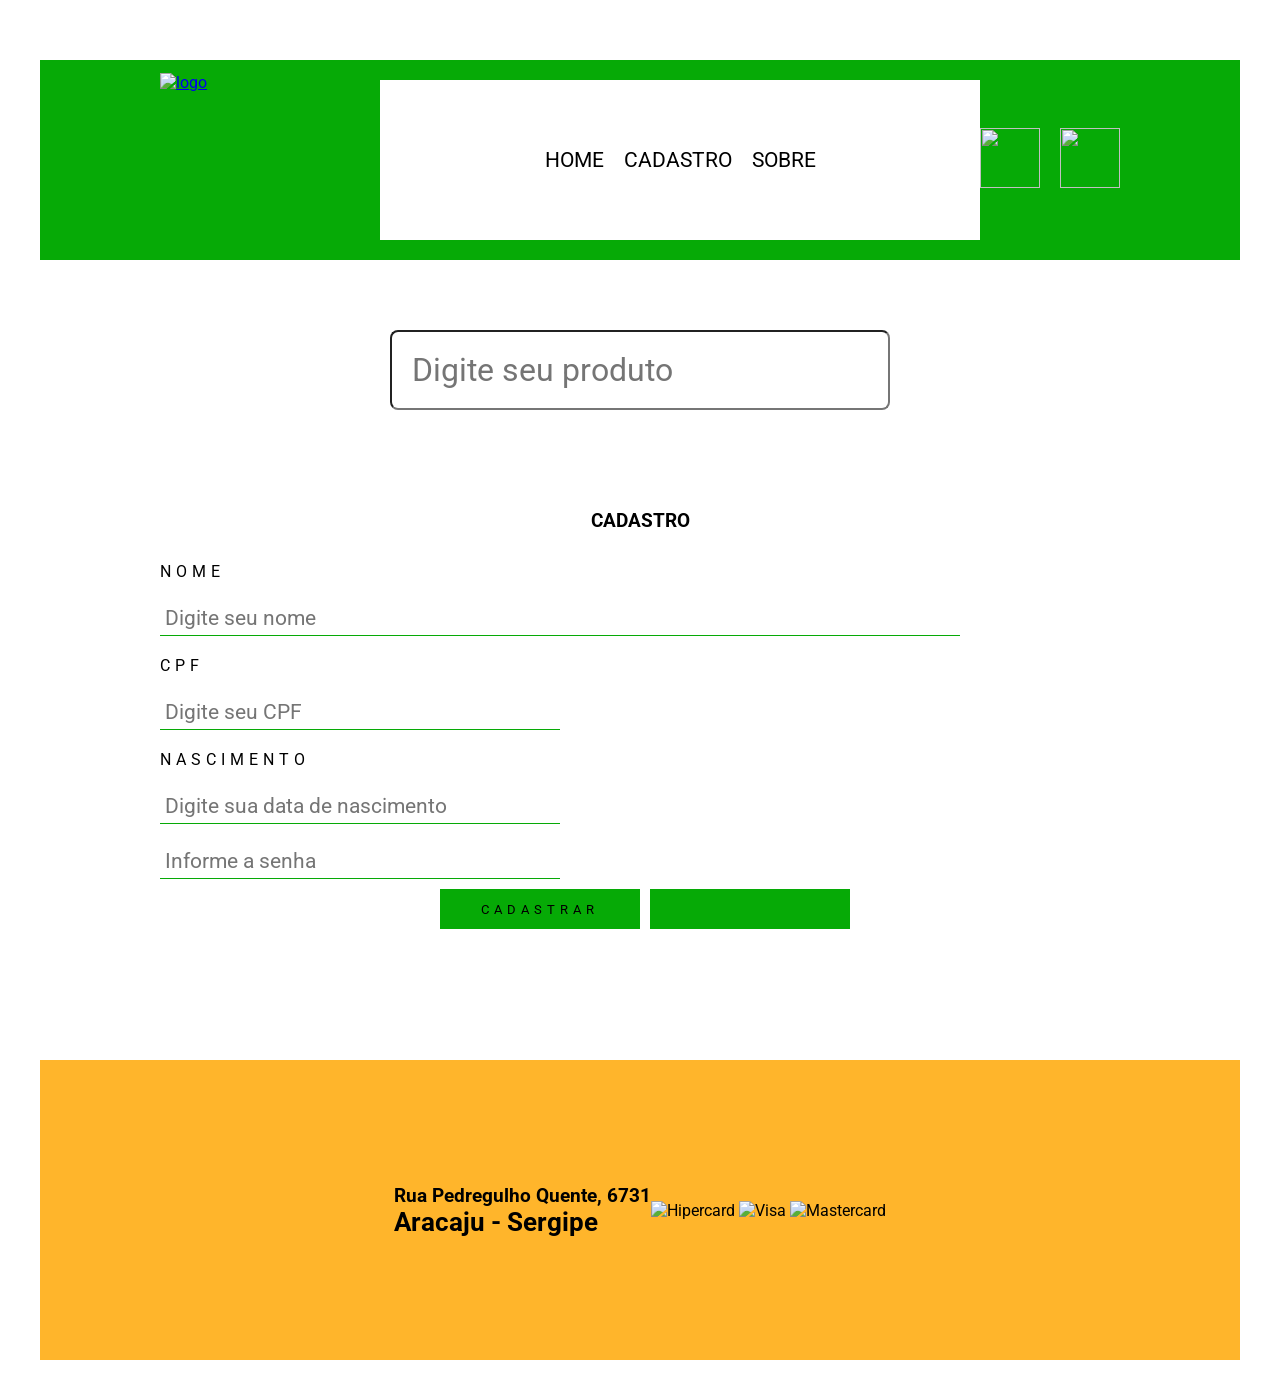
==== paginas/cadastro.html @ 03b14660 "adicionado novos arquivos" ====
<!DOCTYPE html>
<html lang="en">

<head>
    <meta charset="UTF-8">
    <meta name="viewport" content="width=device-width, initial-scale=1.0">
    <title>Loja Virtual</title>

    <!--LINK PRA ADICIONAR O FAVICON-->
    <link rel="shortcut icon" href="imagens/icones/favicon.ico" type="image/x-icon">

    <!--LINK PARA O ARQUIVO-->
    <link rel="stylesheet" href="../css/style_estrutura_paginas.css">
    <link rel="stylesheet" href="../css/style_formulario.css">
</head>

<body>
    <main id="geral">
        <header id="cabecalho">
            <div id="logo">
                <a href="index.html">
                    <img src="imagens/icones/logo.png" alt="logo">
                </a>
            </div>

            <nav id="menu">
                <ul>
                    <li><a href="index.html" class="lnk_menu"> Home</a></li>
                    <li><a href="paginas/cadastro.html" class="lnk_menu"> Cadastro</a></li>
                    <li><a href="paginas/sobre.html" class="lnk_menu"> Sobre</a></li>

                </ul>
            </nav>

            <div id="div-icones">
                <ul>
                    <li><a href="/paginas/login.html" class="lnk_icone"><img src="imagens/icones/login.png"></a></li>
                    <li><a href="/paginas/carrinho.html" class="lnk_icone"><img src="imagens/icones/carrinho.png"
                                alt=""></a></li>
                </ul>
            </div>
        </header>

        <section id="pesquisa">
            <input type="text" name="pesquisa" id="pesquisa" placeholder="Digite seu produto">
        </section>

        <section id="formulario">
            <h3>Cadastro</h3>

            <form id="form-pessoa">
                <label for="nome">Nome</label>
                <input type="text" name="nome" id="nome" class="input01" required maxlenght="68"
                    placeholder="Digite seu nome">

                <label for="cpf">CPF</label>
                <input type="text" name="cpf" id="cpf" class="input02" required maxlenght="14"
                    placeholder="Digite seu CPF">

                <label for="data-nascimento">Nascimento</label>
                <input type="text" name="nascimento" id="nascimento" class="input02" required
                    placeholder="Digite sua data de nascimento">

                <div id="div-dados-endereco" class="oculto">
                    <label for="logradouro">Logradouro</label>
                    <input type="text" name="logradouro" id="logradouro" class="input01">

                    <label for="num-residencia">Número</label>
                    <input type="text" name="numero" id="numero" class="input01">

                    <label for="num-residencia">Número</label>
                    <input type="text" name="logradouro" id="logradouro" class="input02" maxlength="10"
                        placeholder="Digite o número da residência" required>

                    <label for="complemento-end">complemento</label>
                    <input type="text" name="complemento-end" id="complemento-end" class="input01">

                    <label for="bairro">Bairro</label>
                    <input type="text" name="bairro" id="bairro" class="input01">

                    <label for="localidade">localidade</label>
                    <input type="text" name="localidade" id="localidade" class="input01">

                    <label for="uf">uf</label>
                    <input type="text" name="uf" id="uf" class="input02">

                </div>

                <label for="senha"></label>
                <input type="password" name="senha" id="senha" class="input02" required maxlenght="6"
                    placeholder="Informe a senha">

                <div id="div-btns">
                    <button type="submit" id="btn-add">Cadastrar</button>
                    <button type="reset" id="btn-limpar"></button>
                </div>

            </form>
        </section>

        <footer id="rodape">
            <div id="dadosloja">
                <h2>Rua Pedregulho Quente, 6731</h2>
                <h1>Aracaju - Sergipe</h1>
            </div>

            <div id="div-cartoes">
                <img src="imagens/icones/hipercard.png" alt="Hipercard">
                <img src="imagens/icones/visa.png" alt="Visa">
                <img src="imagens/icones/master_card.png" alt="Mastercard">
            </div>
        </footer>
    </main>

</body>

</html>
---- css/style_estrutura_paginas.css ----
@import url('https://fonts.googleapis.com/css2?family=Roboto:ital,wght@0,100..900;1,100..900&display=swap');

*{
    margin: 0px;
    padding: 0px;
    box-sizing: border-box;
    font-family: roboto;
}


:root{
    --cor_principal: rgb(6, 170, 6);
    --cor_botao01: rgb(4, 117, 4);
    --cor_lnkmenu: blue;
    --cor_vermelha: red;
    --cor_suave: rgb(255, 181, 43);
}

#geral{
    margin: 20px;
    padding: 20px;
    display: flex;
    flex-direction: column;
    justify-content: center;
    align-items: center;
}

#cabecalho{
    width: 100%;
    height: 200px;
    background-color: var(--cor_principal);
    padding: 1px;
    margin: 20px 0px;
    display: flex;
    justify-content: center;
    align-items: center;
}

#logo{
    width: 220px;
    height: 175px;
    overflow: hidden;
}

#logo-img{
    width: 100%;
    height: 100%;
    object-fit: contain;
}

#menu{
    background-color: white;
    width: 600px;
    height: 160px;
    display: flex;
    align-items: center;
    justify-content: center;

}

#cabecalho ul{
    display: flex;
    list-style: none;
    gap: 20px
}

#div-icones img{
    width: 60px;
    height: 60px;
}


/*FORMATANDO OS MENUS*/
#menu a:link{
    font-size: 1.3em;
    text-transform: uppercase;
    text-decoration: none;
    color: var(--cor_lnk_menu);
}

#menu a:visited{
    font-size: 1.3em;
    text-transform: uppercase;
    text-decoration: none;
    color: var(--cor_lnk_menu);
}

#menu a:hover{
    font-size: 1.3em;
    text-transform: uppercase;
    text-decoration: none;
    color: var(--cor_botao01);
}

#menu a:active{
    font-size: 1.3em;
    text-transform: uppercase;
    text-decoration: none;
    color: var(--cor_vermelha);
}

/*FORMATANDO section PELO ID PESQUISA */
#pesquisa{
    width: 1000px;
    height: 180px;
    display: flex;
    align-items: center;
    justify-content: center;
}

#pesquisa input{
    width: 500px;
    height: 80px;
    padding: 20px;
    border-radius: 8px;
    font-size: 2em;
    background-color: var(--cor_lnk_menu);
}

/*FORMATAÇÃO DOS CARDS*/
#cards{
    width: 1000px;
    min-height: 600px;
    margin: 20px 0px;
    padding: 10px;
    display: grid;
    grid-template-columns: repeat(auto-fit, minmax(250px, 1fr));
    gap: 20px;
    cursor: pointer;
}

.card{
    width: 250px;
    min-height: 600px;
    border: solid 5px var(--cor_principal);
    padding: 15px;
    display: flex;
    flex-direction: column;
    align-items: center;
    justify-content: center;
}

.card:hover{
    transform: translateY(-5px);
}

.card h2{
    text-transform: uppercase;
    letter-spacing: 5px;
    margin: 10px 0px;
}
.card h3{
    margin: 20px 0px;
}

.card button{
    width: 100%;
    height: 45px;
    text-transform: uppercase;
    letter-spacing: 5px;
    border: none;
    background-color: var(--cor_suave)
}

.card img{
    width: 100%;
    min-height: 150px;
}

/*FORMATAÇÃO DO RODAPÉ*/
#rodape{
    width: 100%;
    height: 300px;
    background-color: var(--cor_suave);
    display: flex;
    align-items: center;
    justify-content: center;
}

#dadosloja{
    font-size: 0.8em;
}

#icones-sociais ul{
    list-style: none;
}

#icones-sociais img{
    width: 25px;
    height: 25px;
    margin-left: 50px;
}

#div-cartoes img{
    width: 25px;
    height: 25px;
}
---- css/style_formulario.css ----
@import url(style_estrutura_paginas.css);

/*Formatando SECTION formulario*/
#formulario{
    width: 1000px;
    min-height: 600px;
    padding: 20px;
}

h3{
    text-align: center;
    text-transform: uppercase;
    margin: 30px 0px;
}

label{
    display: block;
    margin: 20px 0px;
    text-transform: uppercase;
    letter-spacing: 5px;
}

.input01, .input02{
    border: none;
    border-bottom: 1px solid var(--cor_principal);
    font-size: 1.3em;
    padding: 5px;
}

.input01{
    width: 800px;
}

.input02{
    width: 400px;
}

#div-btns{
    height: 60px;
    display: flex;
    align-items: center;
    justify-content: center;
}
#div-btns button{
    width: 200px;
    height: 40px;
    margin-left: 10px;
    background-color: var(--cor_principal);
    border: none;
    text-transform: uppercase;
    cursor: pointer;
    font-size: 0.8em;
    letter-spacing: 5px;
}

.oculto{
    display: none;

    
}
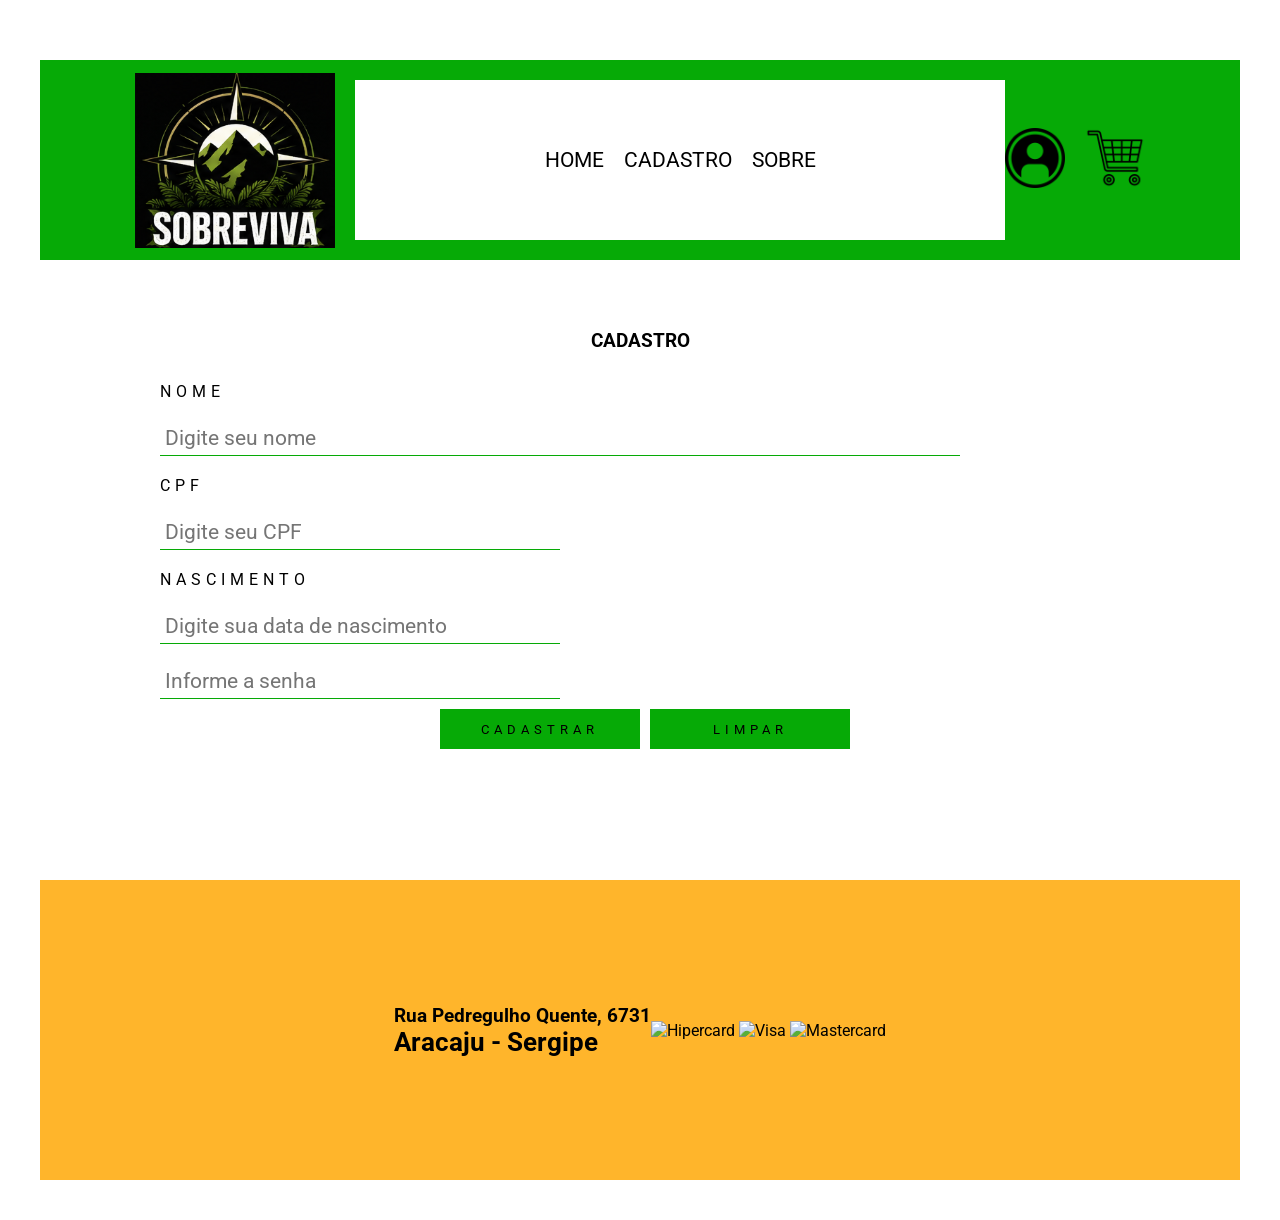
==== commit 7773c5a7: "modificações feitas" ====
--- a/paginas/cadastro.html
+++ b/paginas/cadastro.html
@@ -19,31 +19,27 @@
         <header id="cabecalho">
             <div id="logo">
                 <a href="index.html">
-                    <img src="imagens/icones/logo.png" alt="logo">
+                    <img src="../imagens/icones/logo.png" alt="logo">
                 </a>
             </div>
 
             <nav id="menu">
                 <ul>
                     <li><a href="index.html" class="lnk_menu"> Home</a></li>
-                    <li><a href="paginas/cadastro.html" class="lnk_menu"> Cadastro</a></li>
-                    <li><a href="paginas/sobre.html" class="lnk_menu"> Sobre</a></li>
+                    <li><a href="../paginas/cadastro.html" class="lnk_menu"> Cadastro</a></li>
+                    <li><a href="../paginas/sobre.html" class="lnk_menu"> Sobre</a></li>
 
                 </ul>
             </nav>
 
             <div id="div-icones">
                 <ul>
-                    <li><a href="/paginas/login.html" class="lnk_icone"><img src="imagens/icones/login.png"></a></li>
-                    <li><a href="/paginas/carrinho.html" class="lnk_icone"><img src="imagens/icones/carrinho.png"
+                    <li><a href="../paginas/login.html" class="lnk_icone"><img src="../imagens/icones/login.png"></a></li>
+                    <li><a href="../paginas/carrinho.html" class="lnk_icone"><img src="../imagens/icones/carrinho.png"
                                 alt=""></a></li>
                 </ul>
             </div>
         </header>
-
-        <section id="pesquisa">
-            <input type="text" name="pesquisa" id="pesquisa" placeholder="Digite seu produto">
-        </section>
 
         <section id="formulario">
             <h3>Cadastro</h3>
@@ -92,7 +88,7 @@
 
                 <div id="div-btns">
                     <button type="submit" id="btn-add">Cadastrar</button>
-                    <button type="reset" id="btn-limpar"></button>
+                    <button type="reset" id="btn-limpar">Limpar</button>
                 </div>
 
             </form>
--- a/css/style_estrutura_paginas.css
+++ b/css/style_estrutura_paginas.css
@@ -50,7 +50,7 @@
 
 #menu{
     background-color: white;
-    width: 600px;
+    width: 650px;
     height: 160px;
     display: flex;
     align-items: center;
@@ -122,7 +122,7 @@
     width: 1000px;
     min-height: 600px;
     margin: 20px 0px;
-    padding: 10px;
+    padding: 20px;
     display: grid;
     grid-template-columns: repeat(auto-fit, minmax(250px, 1fr));
     gap: 20px;
@@ -194,4 +194,6 @@
 #div-cartoes img{
     width: 25px;
     height: 25px;
-}+}
+
+
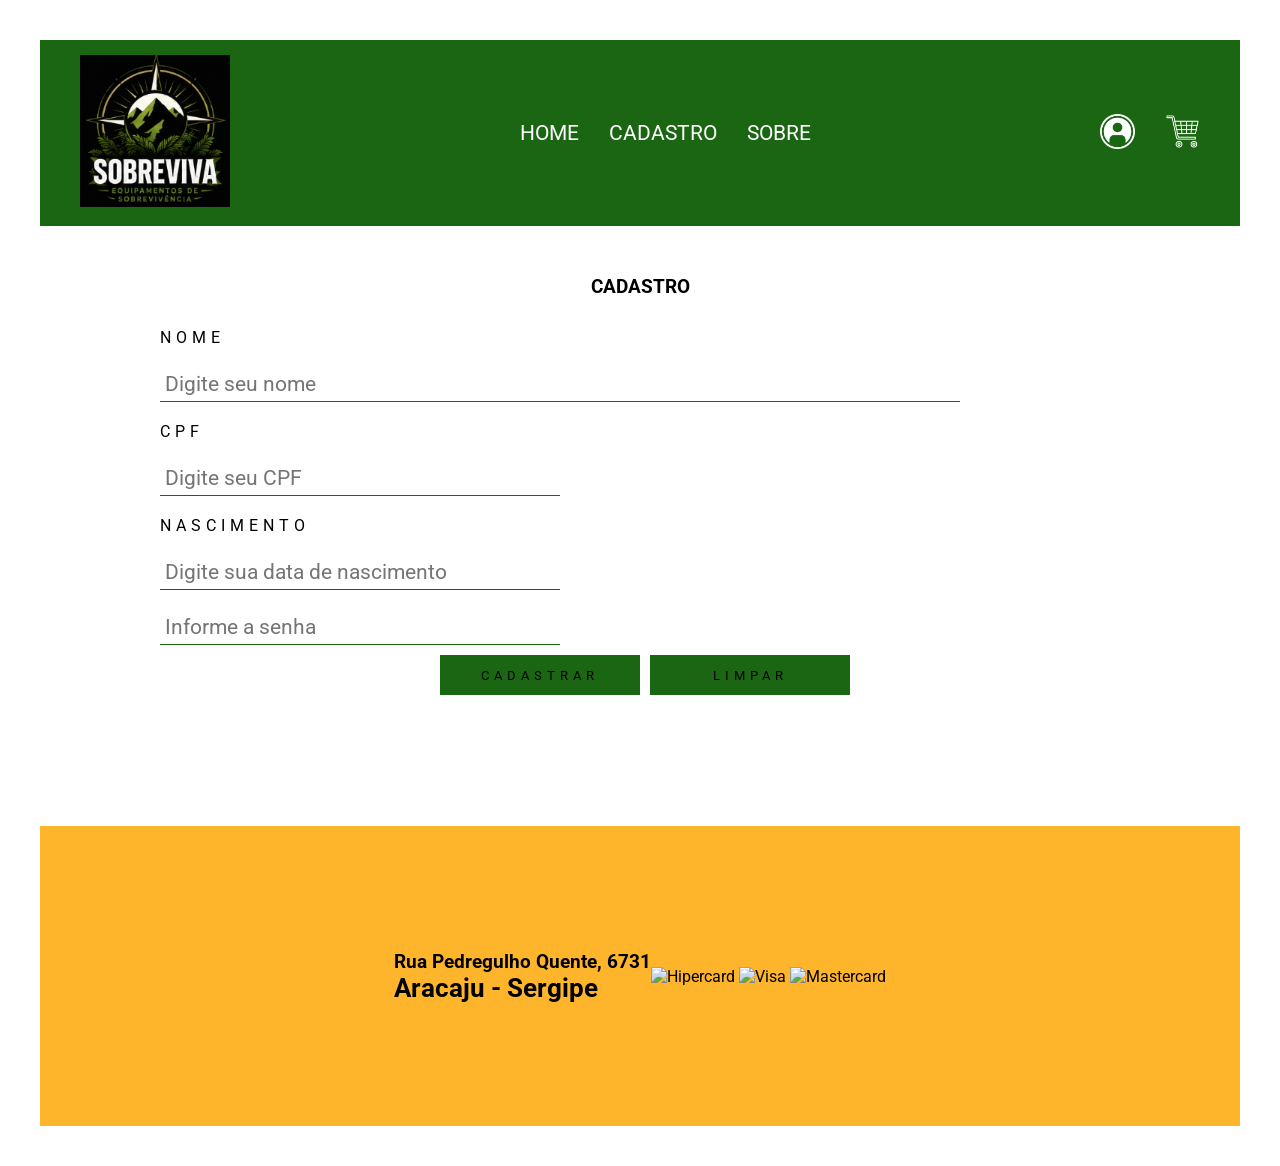
==== commit 69d190e6: "modificações feitas" ====
--- a/paginas/cadastro.html
+++ b/paginas/cadastro.html
@@ -25,7 +25,7 @@
 
             <nav id="menu">
                 <ul>
-                    <li><a href="index.html" class="lnk_menu"> Home</a></li>
+                    <li><a href="/index.html" class="lnk_menu"> Home</a></li>
                     <li><a href="../paginas/cadastro.html" class="lnk_menu"> Cadastro</a></li>
                     <li><a href="../paginas/sobre.html" class="lnk_menu"> Sobre</a></li>
 
--- a/css/style_estrutura_paginas.css
+++ b/css/style_estrutura_paginas.css
@@ -9,10 +9,10 @@
 
 
 :root{
-    --cor_principal: rgb(6, 170, 6);
+    --cor_principal: #1b6613;
     --cor_botao01: rgb(4, 117, 4);
-    --cor_lnkmenu: blue;
-    --cor_vermelha: red;
+    --cor_lnkmenu: white;
+    --cor_vermelha: green;
     --cor_suave: rgb(255, 181, 43);
 }
 
@@ -25,64 +25,67 @@
     align-items: center;
 }
 
-#cabecalho{
-    width: 100%;
-    height: 200px;
+#cabecalho {
+    width: 100%;
+    padding: 15px 40px; 
     background-color: var(--cor_principal);
-    padding: 1px;
-    margin: 20px 0px;
-    display: flex;
-    justify-content: center;
-    align-items: center;
-}
-
-#logo{
-    width: 220px;
-    height: 175px;
-    overflow: hidden;
-}
-
-#logo-img{
-    width: 100%;
-    height: 100%;
+    display: flex;
+    justify-content: space-between; 
+    align-items: center; 
+}
+
+#logo {
+    width: 150px;
+    height: auto;
+    display: flex;
+    align-items: center;
+}
+
+#logo img {
+    width: 100%;
+    height: auto;
     object-fit: contain;
 }
 
-#menu{
-    background-color: white;
-    width: 650px;
-    height: 160px;
-    display: flex;
-    align-items: center;
-    justify-content: center;
-
-}
-
-#cabecalho ul{
+#menu {
+    background-color: transparent;
+    width: auto; 
+    height: auto; 
+    display: flex;
+    align-items: center;
+}
+
+#cabecalho ul {
     display: flex;
     list-style: none;
-    gap: 20px
-}
-
-#div-icones img{
-    width: 60px;
-    height: 60px;
-}
-
+    gap: 30px; 
+}
+
+#div-icones img {
+    width: 35px;
+    height: 35px;
+    filter: brightness(0) invert(1); 
+}
+    
+
+#div-icones img:hover {
+    filter: none;
+    opacity: 0.8;
+}
 
 /*FORMATANDO OS MENUS*/
 #menu a:link{
     font-size: 1.3em;
     text-transform: uppercase;
     text-decoration: none;
-    color: var(--cor_lnk_menu);
+    color: var(--cor_lnkmenu);
 }
 
 #menu a:visited{
     font-size: 1.3em;
     text-transform: uppercase;
     text-decoration: none;
-    color: var(--cor_lnk_menu);
+    color: var(--cor_lnkmenu);
 }
 
 #menu a:hover{
@@ -196,4 +199,31 @@
     height: 25px;
 }
 
-
+/*CONFIGURANDO O MENU SEÇÕES*/
+#nav-secoes{
+    width: 100%;
+    min-height: 80px;
+    margin: 20px 0px;
+    display: flex;
+    align-items: center;
+    justify-content: center;
+    flex-wrap: wrap;
+}
+
+.lnk-secao:link, .lnk-secao:visited{
+    text-transform: uppercase;
+    text-decoration: none;
+    font-size: 1.3em;
+    letter-spacing: 3px;
+    color: var(--cor_vermelha);
+}
+
+.lnk-secao:hover {
+    font-size: 1.5em;
+    color: var(--cor_vermelha);
+}
+
+.lnk-secao:active {
+    color: var(--cor_principal);
+}
+
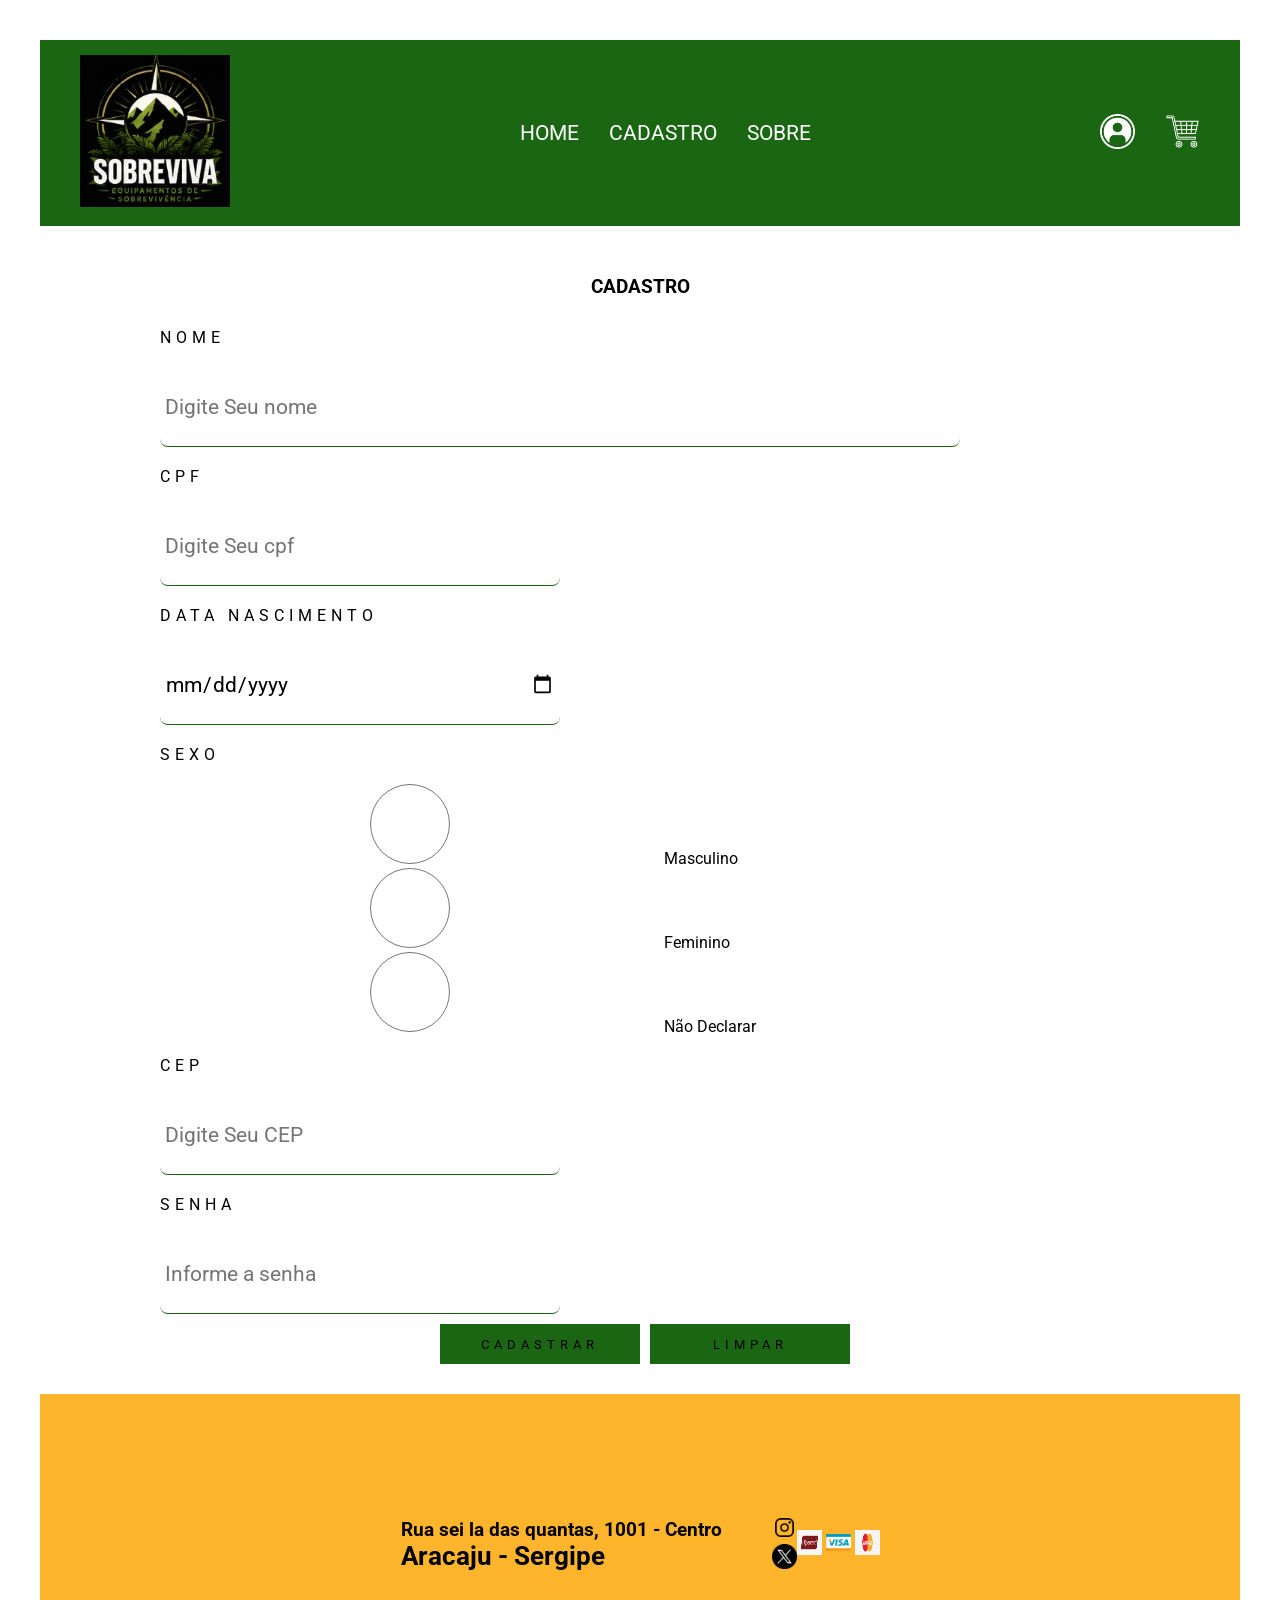
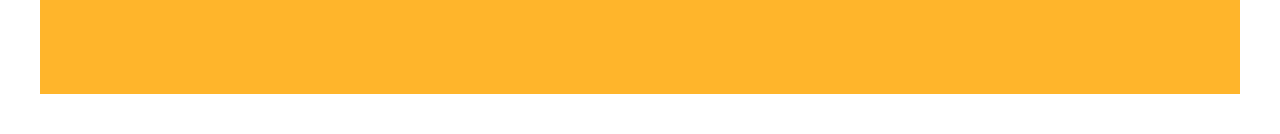
==== commit 1c4cc3b3: "correções feitas no arquivo cadastro.html" ====
--- a/paginas/cadastro.html
+++ b/paginas/cadastro.html
@@ -1,75 +1,84 @@
 <!DOCTYPE html>
-<html lang="en">
+<html lang="pt-br">
 
 <head>
     <meta charset="UTF-8">
     <meta name="viewport" content="width=device-width, initial-scale=1.0">
     <title>Loja Virtual</title>
 
-    <!--LINK PRA ADICIONAR O FAVICON-->
-    <link rel="shortcut icon" href="imagens/icones/favicon.ico" type="image/x-icon">
+    <!-- Faz seu comentário -->
+    <!--LINK PARA ADICIONAR O FAVICON-->
+    <link rel="shortcut icon" href="../imagens/icones/favicon.ico" type="image/x-icon">
 
-    <!--LINK PARA O ARQUIVO-->
+    <!--LINK PARA O ARQUIVO -->
     <link rel="stylesheet" href="../css/style_estrutura_paginas.css">
     <link rel="stylesheet" href="../css/style_formulario.css">
+
+    <script src="../js/consulta_cep.js" defer></script>
 </head>
 
 <body>
     <main id="geral">
         <header id="cabecalho">
             <div id="logo">
-                <a href="index.html">
+                <a href="../index.html">
                     <img src="../imagens/icones/logo.png" alt="logo">
                 </a>
             </div>
 
             <nav id="menu">
                 <ul>
-                    <li><a href="/index.html" class="lnk_menu"> Home</a></li>
-                    <li><a href="../paginas/cadastro.html" class="lnk_menu"> Cadastro</a></li>
-                    <li><a href="../paginas/sobre.html" class="lnk_menu"> Sobre</a></li>
-
+                    <li><a href="../index.html" class="lnk_menu"> Home </a></li>
+                    <li><a href="../paginas/cadastro.html" class="lnk_menu"> Cadastro </a></li>
+                    <li><a href="../paginas/sobre.html" class="lnk_menu">Sobre</a></li>
                 </ul>
+                
             </nav>
 
             <div id="div-icones">
                 <ul>
-                    <li><a href="../paginas/login.html" class="lnk_icone"><img src="../imagens/icones/login.png"></a></li>
-                    <li><a href="../paginas/carrinho.html" class="lnk_icone"><img src="../imagens/icones/carrinho.png"
+                    <li><a href="login.html" class="lnk_icone"><img src="../imagens/icones/login.png" alt=""></a>
+                    </li>
+                    <li><a href="carrinho.html" class="lnk_icone"><img src="../imagens/icones/carrinho.png"
                                 alt=""></a></li>
                 </ul>
             </div>
         </header>
 
+        
         <section id="formulario">
             <h3>Cadastro</h3>
 
             <form id="form-pessoa">
                 <label for="nome">Nome</label>
-                <input type="text" name="nome" id="nome" class="input01" required maxlenght="68"
-                    placeholder="Digite seu nome">
+                <input type="text" name="nome" id="nome" class="input01" required maxlength="60"
+                    placeholder="Digite Seu nome">
 
                 <label for="cpf">CPF</label>
-                <input type="text" name="cpf" id="cpf" class="input02" required maxlenght="14"
-                    placeholder="Digite seu CPF">
+                <input type="text" name="cpf" id="cpf" class="input02" required maxlength="14"
+                    placeholder="Digite Seu cpf">
 
-                <label for="data-nascimento">Nascimento</label>
-                <input type="text" name="nascimento" id="nascimento" class="input02" required
-                    placeholder="Digite sua data de nascimento">
+                <label for="data-nascimento">Data Nascimento</label>
+                <input type="date" name="data-nascimento" id="data-nascimento" class="input02" required>
+
+                <label for="sexo">Sexo</label>
+                <input type="radio" name="sexo" id="sexoM" class="inputOP" value="M"> Masculino
+                <input type="radio" name="sexo" id="sexoF" class="inputOP" value="F"> Feminino
+                <input type="radio" name="sexo" id="sexoN" class="inputOP" value="N"> Não Declarar
+
+                <label for="cep">CEP</label>
+                <input type="text" name="cep" id="cep" class="input02" required maxlength="9"
+                    placeholder="Digite Seu CEP">
 
                 <div id="div-dados-endereco" class="oculto">
                     <label for="logradouro">Logradouro</label>
                     <input type="text" name="logradouro" id="logradouro" class="input01">
 
                     <label for="num-residencia">Número</label>
-                    <input type="text" name="numero" id="numero" class="input01">
+                    <input type="text" name="num-residencia" id="num-residencia" class="input02" maxlength="10" placeholder="Digite o número da residencia" required>
 
-                    <label for="num-residencia">Número</label>
-                    <input type="text" name="logradouro" id="logradouro" class="input02" maxlength="10"
-                        placeholder="Digite o número da residência" required>
-
-                    <label for="complemento-end">complemento</label>
-                    <input type="text" name="complemento-end" id="complemento-end" class="input01">
+                    <label for="complemento-end">Complemento</label>
+                    <input type="text" name="complemento-end" id="complemento-end" class="input01" maxlength="100" placeholder="Digite o número da residencia" >
 
                     <label for="bairro">Bairro</label>
                     <input type="text" name="bairro" id="bairro" class="input01">
@@ -77,17 +86,15 @@
                     <label for="localidade">localidade</label>
                     <input type="text" name="localidade" id="localidade" class="input01">
 
-                    <label for="uf">uf</label>
+                    <label for="uf">UF</label>
                     <input type="text" name="uf" id="uf" class="input02">
-
                 </div>
 
-                <label for="senha"></label>
-                <input type="password" name="senha" id="senha" class="input02" required maxlenght="6"
-                    placeholder="Informe a senha">
-
+                <label for="senha"> Senha </label>
+                <input type="password" name="senha"  id="senha" class="input02" required maxlength="6" placeholder="Informe a senha">
+                
                 <div id="div-btns">
-                    <button type="submit" id="btn-add">Cadastrar</button>
+                    <button type="submit" id="btn-add"> Cadastrar </button>
                     <button type="reset" id="btn-limpar">Limpar</button>
                 </div>
 
@@ -96,16 +103,25 @@
 
         <footer id="rodape">
             <div id="dadosloja">
-                <h2>Rua Pedregulho Quente, 6731</h2>
+                <h2>Rua sei la das quantas, 1001 - Centro</h2>
                 <h1>Aracaju - Sergipe</h1>
             </div>
 
+            <div id="icones-sociais">
+                <ul>
+                    <li><a href="https://www.instagram.com/seu_usuario"><img src="../imagens/icones/instagram.png"
+                                alt=""></a></li>
+                    <li><a href="https://www.facebook.com/seu_usuario"><img src="../imagens/icones/x.png" alt=""></a></li>
+                </ul>
+            </div>
+
             <div id="div-cartoes">
-                <img src="imagens/icones/hipercard.png" alt="Hipercard">
-                <img src="imagens/icones/visa.png" alt="Visa">
-                <img src="imagens/icones/master_card.png" alt="Mastercard">
+                <img src="../imagens/icones/hipercard.png" alt="Hipercard">
+                <img src="../imagens/icones/visa.png" alt="Visa">
+                <img src="../imagens/icones/master_card.png" alt="Mastercard">
             </div>
         </footer>
+
     </main>
 
 </body>
--- a/css/style_estrutura_paginas.css
+++ b/css/style_estrutura_paginas.css
@@ -111,7 +111,7 @@
     justify-content: center;
 }
 
-#pesquisa input{
+#pesquisa, input{
     width: 500px;
     height: 80px;
     padding: 20px;
@@ -129,7 +129,7 @@
     display: grid;
     grid-template-columns: repeat(auto-fit, minmax(250px, 1fr));
     gap: 20px;
-    cursor: pointer;
+
 }
 
 .card{
@@ -162,7 +162,8 @@
     text-transform: uppercase;
     letter-spacing: 5px;
     border: none;
-    background-color: var(--cor_suave)
+    background-color: var(--cor_suave);
+    cursor: pointer;
 }
 
 .card img{
@@ -199,31 +200,52 @@
     height: 25px;
 }
 
-/*CONFIGURANDO O MENU SEÇÕES*/
+/* CONFIGURANDO O MENU SEÇÕES */
 #nav-secoes{
     width: 100%;
-    min-height: 80px;
-    margin: 20px 0px;
-    display: flex;
-    align-items: center;
-    justify-content: center;
+    margin: 20px 0;
+    display: flex;
+    justify-content: center;
+}
+
+#menu-secoes{
+    display: flex;
     flex-wrap: wrap;
-}
-
-.lnk-secao:link, .lnk-secao:visited{
-    text-transform: uppercase;
-    text-decoration: none;
-    font-size: 1.3em;
-    letter-spacing: 3px;
-    color: var(--cor_vermelha);
-}
-
-.lnk-secao:hover {
-    font-size: 1.5em;
-    color: var(--cor_vermelha);
-}
-
-.lnk-secao:active {
-    color: var(--cor_principal);
-}
-
+    justify-content: center;
+    gap: 15px;
+
+    list-style: none;
+    padding: 0;
+    margin: 0;
+}
+
+#menu-secoes li{
+    list-style: none;
+}
+
+.lnk-secao{
+    display: block;
+    padding: 10px 20px;
+
+    background-color: #1b5e20;
+    color: white;
+
+    text-decoration: none;
+    text-transform: uppercase;
+    font-size: 0.9rem;
+    font-weight: bold;
+    letter-spacing: 1px;
+
+    border-radius: 25px;
+    border: 2px solid #2e7d32;
+}
+
+.lnk-secao:hover{
+    background-color: #2e7d32;
+    transform: translateY(-3px);
+    box-shadow: 0 4px 10px rgba(0,0,0,0.3);
+}
+
+.lnk-secao:active{
+    transform: scale(0.95);
+}
